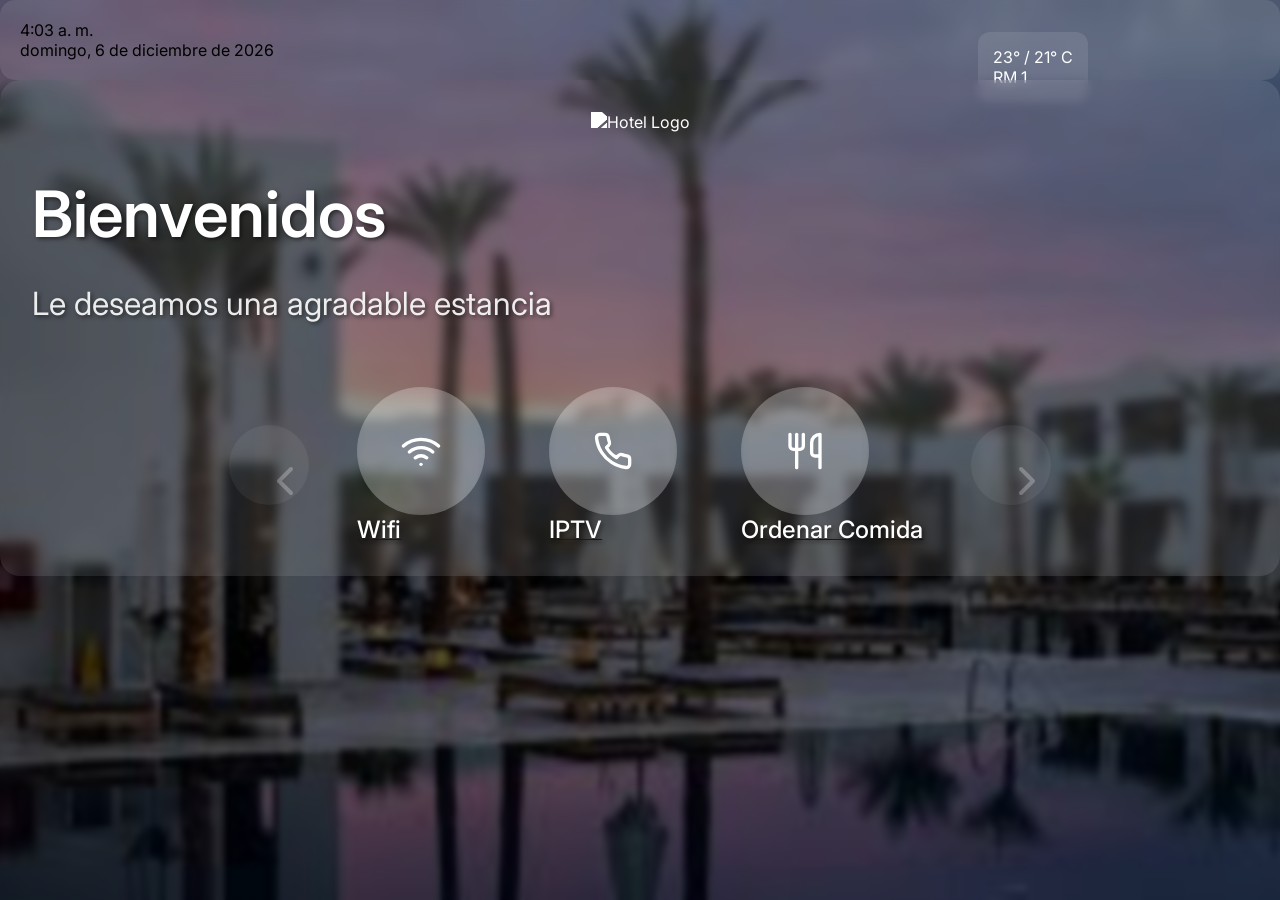
==== index.html @ d0c29b85 "first commit" ====
<!DOCTYPE html>
<html lang="es">

<head>
    <meta charset="UTF-8">
    <meta name="viewport" content="width=device-width, initial-scale=1.0">
    <title>Cozy Time Dashboard</title>
    <script src="https://cdn.tailwindcss.com"></script>
    <link href="https://fonts.googleapis.com/css2?family=Inter:wght@300;400;500;600;700&display=swap" rel="stylesheet">
    <link href="assets/style.css" rel="stylesheet">
</head>

<body>
    <!-- Add Download Button -->
    <!-- <div class="fixed top-4 left-4 z-50">
        <a href="/download" class="download-button">
            <svg xmlns="http://www.w3.org/2000/svg" width="24" height="24" viewBox="0 0 24 24" fill="none" stroke="currentColor" stroke-width="2" stroke-linecap="round" stroke-linejoin="round">
                <path d="M21 15v4a2 2 0 0 1-2 2H5a2 2 0 0 1-2-2v-4"/>
                <polyline points="7 10 12 15 17 10"/>
                <line x1="12" y1="15" x2="12" y2="3"/>
            </svg>
            <span>Descargar Proyecto</span>
        </a>
    </div> -->

    <!-- Video Background -->
    <div class="video-container">
        <video id="background-video" autoplay loop muted playsinline>
            <source
                src="https://player.vimeo.com/external/434045526.sd.mp4?s=c27eecc69a27dbc4ff2b87d38afc35f1a9e7c02d&profile_id=164&oauth2_token_id=57447761"
                type="video/mp4">
        </video>
        <div class="video-overlay"></div>
    </div>

    <!-- Volume Control -->
    <div class="volume-control" style="display: none;">
        <button id="toggleMute" class="volume-button">
            <svg xmlns="http://www.w3.org/2000/svg" width="24" height="24" viewBox="0 0 24 24" fill="none"
                stroke="currentColor" stroke-width="2" stroke-linecap="round" stroke-linejoin="round" id="volumeIcon">
                <polygon points="11 5 6 9 2 9 2 15 6 15 11 19 11 5"></polygon>
                <path d="M15.54 8.46a5 5 0 0 1 0 7.07"></path>
                <path d="M19.07 4.93a10 10 0 0 1 0 14.14"></path>
            </svg>
        </button>
        <input type="range" id="volumeSlider" min="0" max="1" step="0.1" value="0">
    </div>

    <div class="min-h-screen flex flex-col items-center justify-between p-12 pb-24">
        <!-- Header -->
        <div class="w-full flex justify-between items-start">
            <!-- Clock -->
            <div class="text-white clock-container">
                <div class="text-6xl font-light mb-1" id="clock"></div>
                <div class="text-lg opacity-80" id="date"></div>
            </div>

            <!-- Weather -->
            <div class="weather-container">
                <div class="text-lg">23° / 21° C</div>
                <div class="text-sm opacity-80">RM 1</div>
            </div>

            <!-- Logo -->
            <div class="logo-container" style="display: none;">
                <div class="text-3xl font-light"></div>
                <div class="w-8 h-8 rounded-full border-2 border-white flex items-center justify-center"></div>
            </div>
        </div>


        <!-- Welcome Message -->
        <div class="text-center mt-12 welcome-container">
            <!-- Hotel Logo -->
            <div class="hotel-logo">
                <img src="https://www.pngmart.com/files/23/Hotel-Logo-PNG-HD.png" alt="Hotel Logo">
            </div>

            <h1 class="welcome-text">Bienvenidos</h1>
            <p class="subtitle-text">Le deseamos una agradable estancia</p>

            <!-- Menu Carousel -->
            <div class="carousel-container">
                <button class="carousel-button" id="prevButton">
                    <svg xmlns="http://www.w3.org/2000/svg" width="48" height="48" viewBox="0 0 24 24" fill="none"
                        stroke="currentColor" stroke-width="2" stroke-linecap="round" stroke-linejoin="round">
                        <path d="m15 18-6-6 6-6" />
                    </svg>
                </button>

                <div class="menu-items" id="menuItems"></div>

                <button class="carousel-button" id="nextButton">
                    <svg xmlns="http://www.w3.org/2000/svg" width="48" height="48" viewBox="0 0 24 24" fill="none"
                        stroke="currentColor" stroke-width="2" stroke-linecap="round" stroke-linejoin="round">
                        <path d="m9 18 6-6-6-6" />
                    </svg>
                </button>
            </div>
        </div>

        <div></div> <!-- Spacer -->
    </div>

    <script>
        // Video and Audio Controls
        const video = document.getElementById('background-video');
        const volumeSlider = document.getElementById('volumeSlider');
        const toggleMute = document.getElementById('toggleMute');
        const volumeIcon = document.getElementById('volumeIcon');

        // Ensure video autoplay
        video.play().catch(function (error) {
            console.log("Video autoplay failed:", error);
        });

        volumeSlider.addEventListener('input', (e) => {
            video.volume = e.target.value;
            video.muted = false;
            updateVolumeIcon(e.target.value);
        });

        toggleMute.addEventListener('click', () => {
            video.muted = !video.muted;
            if (video.muted) {
                volumeSlider.value = 0;
            } else {
                volumeSlider.value = video.volume;
            }
            updateVolumeIcon(volumeSlider.value);
        });

        function updateVolumeIcon(volume) {
            if (volume == 0) {
                volumeIcon.innerHTML = '<polygon points="11 5 6 9 2 9 2 15 6 15 11 19 11 5"></polygon><line x1="22" y1="2" x2="2" y2="22"></line>';
            } else if (volume < 0.5) {
                volumeIcon.innerHTML = '<polygon points="11 5 6 9 2 9 2 15 6 15 11 19 11 5"></polygon><path d="M15.54 8.46a5 5 0 0 1 0 7.07"></path>';
            } else {
                volumeIcon.innerHTML = '<polygon points="11 5 6 9 2 9 2 15 6 15 11 19 11 5"></polygon><path d="M15.54 8.46a5 5 0 0 1 0 7.07"></path><path d="M19.07 4.93a10 10 0 0 1 0 14.14"></path>';
            }
        }

        // Menu Items Data
        const menuItems = [
            { icon: 'wifi', text: 'Wifi', link: 'wifi.html' },
            { icon: 'phone', text: 'IPTV', link: "iptv.html" },
            { icon: 'utensils', text: 'Ordenar Comida', link: 'menu.html' },
            /* { icon: 'home', text: 'Habitaciones' },
            { icon: 'dumbbell', text: 'Gimnasio' },
            { icon: 'utensils', text: 'Ordenar Comida' } */
        ];

        let startIndex = 0;
        const itemsToShow = 4;

        // Clock and Date
        function updateDateTime() {
            const now = new Date();
            const timeString = now.toLocaleTimeString('es', {
                hour: 'numeric',
                minute: '2-digit',
                hour12: true
            });
            const dateString = now.toLocaleDateString('es', {
                weekday: 'long',
                year: 'numeric',
                month: 'long',
                day: 'numeric'
            });

            document.getElementById('clock').textContent = timeString;
            document.getElementById('date').textContent = dateString;
        }

        setInterval(updateDateTime, 1000);
        updateDateTime();

        // Menu Carousel
        function updateCarousel() {
            const menuContainer = document.getElementById('menuItems');
            menuContainer.innerHTML = '';

            const visibleItems = menuItems.slice(startIndex, startIndex + itemsToShow);

            visibleItems.forEach(item => {
                const menuItem = document.createElement('div');
                menuItem.className = 'flex flex-col items-center menu-item';

                // Si la opción tiene un enlace, envuelve el contenido en un <a>
                const link = item.link ? `<a href="${item.link}" class="flex flex-col items-center menu-item">` : '';
                const linkClose = item.link ? `</a>` : '';

                menuItem.innerHTML = `
            ${link}
            <div class="menu-icon">
                <svg xmlns="http://www.w3.org/2000/svg" width="40" height="40" viewBox="0 0 24 24" fill="none" stroke="white" stroke-width="2" stroke-linecap="round" stroke-linejoin="round">
                    ${getIconPath(item.icon)}
                </svg>
            </div>
            <span class="menu-text">${item.text}</span>
            ${linkClose}
        `;
                menuContainer.appendChild(menuItem);
            });

            document.getElementById('prevButton').disabled = startIndex === 0;
            document.getElementById('nextButton').disabled = startIndex >= menuItems.length - itemsToShow;
        }

        function getIconPath(iconName) {
            const icons = {
                'log-out': '<path d="M9 21H5a2 2 0 0 1-2-2V5a2 2 0 0 1 2-2h4"/><polyline points="16 17 21 12 16 7"/><line x1="21" y1="12" x2="9" y2="12"/>',
                'phone': '<path d="M22 16.92v3a2 2 0 0 1-2.18 2 19.79 19.79 0 0 1-8.63-3.07 19.5 19.5 0 0 1-6-6 19.79 19.79 0 0 1-3.07-8.67A2 2 0 0 1 4.11 2h3a2 2 0 0 1 2 1.72 12.84 12.84 0 0 0 .7 2.81 2 2 0 0 1-.45 2.11L8.09 9.91a16 16 0 0 0 6 6l1.27-1.27a2 2 0 0 1 2.11-.45 12.84 12.84 0 0 0 2.81.7A2 2 0 0 1 22 16.92z"/>',
                'wifi': '<path d="M5 12.55a11 11 0 0 1 14.08 0"/><path d="M1.42 9a16 16 0 0 1 21.16 0"/><path d="M8.53 16.11a6 6 0 0 1 6.95 0"/><line x1="12" y1="20" x2="12.01" y2="20"/>',
                'home': '<path d="m3 9 9-7 9 7v11a2 2 0 0 1-2 2H5a2 2 0 0 1-2-2z"/><polyline points="9 22 9 12 15 12 15 22"/>',
                'dumbbell': '<path d="m6.5 6.5 11 11"/><path d="m21 21-1-1"/><path d="m3 3 1 1"/><path d="m18 22 4-4"/><path d="m2 6 4-4"/><path d="m3 10 7-7"/><path d="m14 21 7-7"/>',
                'utensils': '<path d="M3 2v7c0 1.1.9 2 2 2h4a2 2 0 0 0 2-2V2"/><path d="M7 2v20"/><path d="M21 15V2v0a5 5 0 0 0-5 5v6c0 1.1.9 2 2 2h3Zm0 0v7"/>'
            };
            return icons[iconName] || '';
        }

        document.getElementById('prevButton').addEventListener('click', () => {
            if (startIndex > 0) {
                startIndex--;
                updateCarousel();
            }
        });

        document.getElementById('nextButton').addEventListener('click', () => {
            if (startIndex < menuItems.length - itemsToShow) {
                startIndex++;
                updateCarousel();
            }
        });

        // Initialize carousel
        updateCarousel();
        // TV Navigation System
        document.addEventListener('DOMContentLoaded', function () {
            const focusableElements = 'button, [href], [tabindex]:not([tabindex="-1"])';
            let currentFocus = 0;
            const elements = [...document.querySelectorAll(focusableElements)];

            // Set initial focus
            if (elements.length) {
                elements[0].focus();
            }

            // Handle keydown events
            document.addEventListener('keydown', function (e) {
                switch (e.key) {
                    case 'ArrowRight':
                        e.preventDefault();
                        currentFocus = Math.min(currentFocus + 1, elements.length - 1);
                        elements[currentFocus].focus();
                        break;
                    case 'ArrowLeft':
                        e.preventDefault();
                        currentFocus = Math.max(currentFocus - 1, 0);
                        elements[currentFocus].focus();
                        break;
                    case 'Enter':
                        e.preventDefault();
                        elements[currentFocus].click();
                        break;
                }
            });

            // Auto-hide mouse cursor after 3 seconds of inactivity
            let cursorTimeout;
            document.addEventListener('mousemove', function () {
                document.body.style.cursor = 'default';
                clearTimeout(cursorTimeout);
                cursorTimeout = setTimeout(() => {
                    document.body.style.cursor = 'none';
                }, 3000);
            });

            // Initialize carousel
            updateCarousel();

            // Menu item focus handling
            const menuItems = document.querySelectorAll('.menu-icon');
            menuItems.forEach(item => {
                item.setAttribute('tabindex', '0');
                item.addEventListener('keydown', (e) => {
                    if (e.key === 'Enter') {
                        e.preventDefault();
                        item.click();
                    }
                });
            });
        });
    </script>
</body>

</html>
---- assets/style.css ----
/* TV-specific styles */
:focus {
    outline: 3px solid #fff !important;
    box-shadow: 0 0 20px rgba(255, 255, 255, 0.5);
}

.download-button {
    display: flex;
    align-items: center;
    gap: 0.5rem;
    background: rgba(255, 255, 255, 0.2);
    backdrop-filter: blur(5px);
    padding: 0.75rem 1.5rem;
    border-radius: 9999px;
    color: white;
    font-weight: 500;
    transition: all 0.3s ease;
    text-decoration: none;
}

.download-button:hover {
    background: rgba(255, 255, 255, 0.3);
    transform: scale(1.05);
}

body {
    font-family: 'Inter', sans-serif;
    margin: 0;
    padding: 0;
    min-height: 100vh;
    overflow-x: hidden;
}

.video-container {
    position: fixed;
    top: 0;
    left: 0;
    width: 100%;
    height: 100%;
    background-image: url('img/5.jpg');
    /* Cambia por la URL de tu imagen */
    background-size: cover;
    background-position: center;
    z-index: -1;
}

#background-video {
    width: 100vw;
    height: 100vh;
    object-fit: cover;
}

.video-overlay {
    position: absolute;
    top: 0;
    left: 0;
    width: 100%;
    height: 100%;
    background: rgba(0, 0, 0, 0.5);
    backdrop-filter: blur(2px);
}

.volume-control {
    position: fixed;
    bottom: 20px;
    left: 20px;
    display: flex;
    align-items: center;
    gap: 10px;
    z-index: 100;
    background: rgba(255, 255, 255, 0.1);
    backdrop-filter: blur(5px);
    padding: 10px;
    border-radius: 30px;
    transition: all 0.3s ease;
}

.volume-control:hover {
    background: rgba(255, 255, 255, 0.2);
}

.volume-button {
    background: none;
    border: none;
    color: white;
    cursor: pointer;
    padding: 5px;
    border-radius: 50%;
    transition: all 0.3s ease;
}

.volume-button:hover {
    background: rgba(255, 255, 255, 0.1);
}

#volumeSlider {
    width: 100px;
    height: 4px;
    -webkit-appearance: none;
    background: rgba(255, 255, 255, 0.3);
    border-radius: 2px;
    transition: all 0.3s ease;
}

#volumeSlider::-webkit-slider-thumb {
    -webkit-appearance: none;
    width: 12px;
    height: 12px;
    background: white;
    border-radius: 50%;
    cursor: pointer;
    transition: all 0.3s ease;
}

#volumeSlider:hover::-webkit-slider-thumb {
    transform: scale(1.2);
}

.clock-container {
    background: rgba(255, 255, 255, 0.1);
    backdrop-filter: blur(5px);
    padding: 20px;
    border-radius: 15px;
    transition: all 0.3s ease;
}

.weather-container {
    position: absolute;
    top: 2rem;
    right: 12rem;
    color: white;
    background: rgba(255, 255, 255, 0.1);
    backdrop-filter: blur(5px);
    padding: 15px;
    border-radius: 12px;
    transition: all 0.3s ease;
}

.logo-container {
    position: absolute;
    top: 2rem;
    right: 2rem;
    color: white;
    display: flex;
    align-items: center;
    gap: 0.5rem;
    background: rgba(255, 255, 255, 0.1);
    backdrop-filter: blur(5px);
    padding: 15px;
    border-radius: 12px;
    transition: all 0.3s ease;
}

.welcome-container {
    background: rgba(255, 255, 255, 0.1);
    backdrop-filter: blur(5px);
    padding: 2rem;
    border-radius: 20px;
    transition: all 0.3s ease;
}

.menu-icon {
    width: 8rem;
    /* Increased size for TV */
    height: 8rem;
    background: rgba(255, 255, 255, 0.2);
    backdrop-filter: blur(4px);
    border-radius: 9999px;
    display: flex;
    align-items: center;
    justify-content: center;
    transition: all 0.3s cubic-bezier(0.4, 0, 0.2, 1);
    cursor: pointer;
    position: relative;
    overflow: hidden;
}

.menu-icon:focus,
.menu-icon:hover {
    background: rgba(255, 255, 255, 0.4);
    transform: scale(1.1);
    box-shadow: 0 0 30px rgba(255, 255, 255, 0.3);
}

.menu-icon::after {
    content: '';
    position: absolute;
    width: 100%;
    height: 100%;
    background: radial-gradient(circle, rgba(255, 255, 255, 0.2) 0%, rgba(255, 255, 255, 0) 70%);
    opacity: 0;
    transition: opacity 0.3s ease;
}


.menu-text {
    color: white;
    font-size: 1.5rem;
    /* Increased font size for TV */
    margin-top: 1rem;
    font-weight: 500;
    text-shadow: 2px 2px 4px rgba(0, 0, 0, 0.5);
}

.menu-item:hover .menu-text {
    opacity: 1;
    transform: translateY(-2px);
}

.welcome-text {
    color: white;
    font-size: 4rem;
    /* Larger text for TV */
    font-weight: 600;
    margin-bottom: 2rem;
    text-shadow: 2px 2px 4px rgba(0, 0, 0, 0.5);
    animation: fadeInUp 0.5s ease-out forwards;
}

.subtitle-text {
    color: rgba(255, 255, 255, 0.9);
    font-size: 2rem;
    /* Larger text for TV */
    margin-bottom: 4rem;
    text-shadow: 2px 2px 4px rgba(0, 0, 0, 0.5);
    animation: fadeInUp 0.5s ease-out forwards;
    animation-delay: 0.2s;
}

.hotel-logo {
    width: 120px;
    margin: 0 auto 2rem auto;
    animation: fadeInUp 0.5s ease-out forwards;
    animation-delay: 0.1s;
    display: flex;
    justify-content: center;
}

.hotel-logo img {
    max-width: 100%;
    height: auto;
    filter: brightness(0) invert(1);
    transition: all 0.3s ease;
}

@keyframes fadeInUp {
    from {
        opacity: 0;
        transform: translateY(20px);
    }

    to {
        opacity: 1;
        transform: translateY(0);
    }
}

.carousel-container {
    display: flex;
    align-items: center;
    justify-content: center;
    gap: 3rem;
}

.carousel-button {
    color: white;
    opacity: 0.8;
    padding: 2rem;
    cursor: pointer;
    transition: all 0.3s ease;
    background: rgba(255, 255, 255, 0.2);
    border-radius: 50%;
    border: none;
    width: 80px;
    height: 80px;
}

.carousel-button:focus,
.carousel-button:hover:not(:disabled) {
    opacity: 1;
    background: rgba(255, 255, 255, 0.4);
    transform: scale(1.1);
    box-shadow: 0 0 30px rgba(255, 255, 255, 0.3);
}

.carousel-button:disabled {
    opacity: 0.3;
    cursor: default;
}

.menu-items {
    display: flex;
    gap: 4rem;
    /* Increased gap for TV */
    transition: all 0.3s ease;
}

@media (max-width: 768px) {
    .menu-icon {
        width: 4rem;
        height: 4rem;
    }

    .menu-items {
        gap: 1.5rem;
    }

    .welcome-text {
        font-size: 2rem;
    }

    .subtitle-text {
        font-size: 1.2rem;
    }
}

@media screen and (min-width: 1920px) {
    .menu-icon {
        width: 10rem;
        height: 10rem;
    }

    .menu-text {
        font-size: 1.8rem;
    }

    .welcome-text {
        font-size: 5rem;
    }

    .subtitle-text {
        font-size: 2.5rem;
    }
}
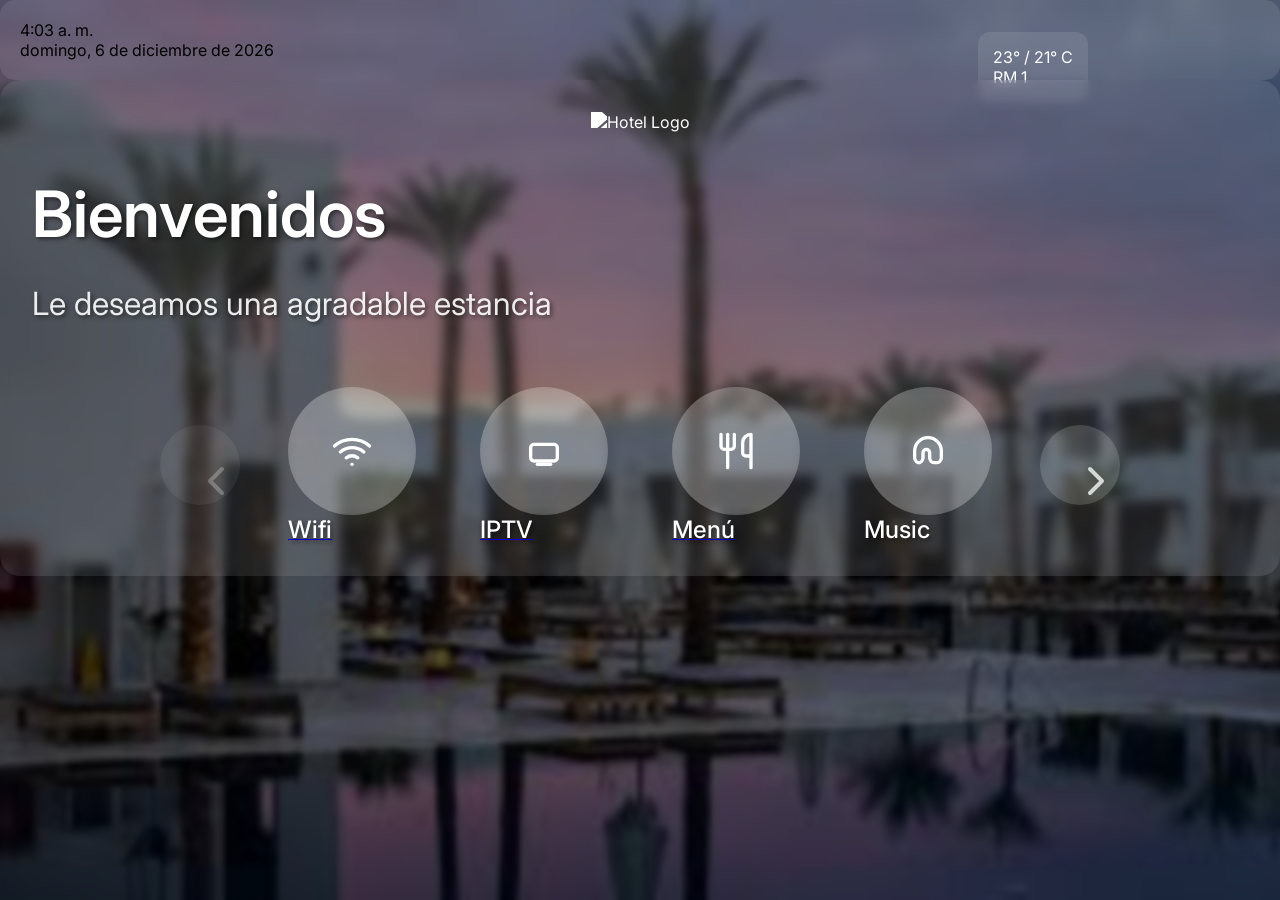
==== commit 1c41e821: "Add new options and new menu" ====
--- a/index.html
+++ b/index.html
@@ -143,11 +143,11 @@
         // Menu Items Data
         const menuItems = [
             { icon: 'wifi', text: 'Wifi', link: 'wifi.html' },
-            { icon: 'phone', text: 'IPTV', link: "iptv.html" },
-            { icon: 'utensils', text: 'Ordenar Comida', link: 'menu.html' },
-            /* { icon: 'home', text: 'Habitaciones' },
-            { icon: 'dumbbell', text: 'Gimnasio' },
-            { icon: 'utensils', text: 'Ordenar Comida' } */
+            { icon: 'iptv', text: 'IPTV', link: "iptv.html" },
+            { icon: 'utensils', text: 'Menú', link: 'menu.html' },
+            { icon: 'music', text: 'Music' },
+            { icon: 'video', text: 'Video' },
+            /* { icon: 'utensils', text: 'Ordenar Comida' } */
         ];
 
         let startIndex = 0;
@@ -214,7 +214,10 @@
                 'wifi': '<path d="M5 12.55a11 11 0 0 1 14.08 0"/><path d="M1.42 9a16 16 0 0 1 21.16 0"/><path d="M8.53 16.11a6 6 0 0 1 6.95 0"/><line x1="12" y1="20" x2="12.01" y2="20"/>',
                 'home': '<path d="m3 9 9-7 9 7v11a2 2 0 0 1-2 2H5a2 2 0 0 1-2-2z"/><polyline points="9 22 9 12 15 12 15 22"/>',
                 'dumbbell': '<path d="m6.5 6.5 11 11"/><path d="m21 21-1-1"/><path d="m3 3 1 1"/><path d="m18 22 4-4"/><path d="m2 6 4-4"/><path d="m3 10 7-7"/><path d="m14 21 7-7"/>',
-                'utensils': '<path d="M3 2v7c0 1.1.9 2 2 2h4a2 2 0 0 0 2-2V2"/><path d="M7 2v20"/><path d="M21 15V2v0a5 5 0 0 0-5 5v6c0 1.1.9 2 2 2h3Zm0 0v7"/>'
+                'utensils': '<path d="M3 2v7c0 1.1.9 2 2 2h4a2 2 0 0 0 2-2V2"/><path d="M7 2v20"/><path d="M21 15V2v0a5 5 0 0 0-5 5v6c0 1.1.9 2 2 2h3Zm0 0v7"/>',
+                'iptv': '<rect x="4" y="8" width="16" height="10" rx="2" ry="2"/><line x1="8" y1="20" x2="16" y2="20" stroke-width="2"/>',
+                'music': '<path d="M4 12a8 8 0 0 1 16 0v4a3 3 0 0 1-3 3h-1a3 3 0 0 1-3-3v-3a2 2 0 0 0-2-2 2 2 0 0 0-2 2v3a3 3 0 0 1-3 3H7a3 3 0 0 1-3-3v-4z"/>',
+                'video': '<polygon points="5 3 19 12 5 21 5 3" fill="currentColor"/>',
             };
             return icons[iconName] || '';
         }
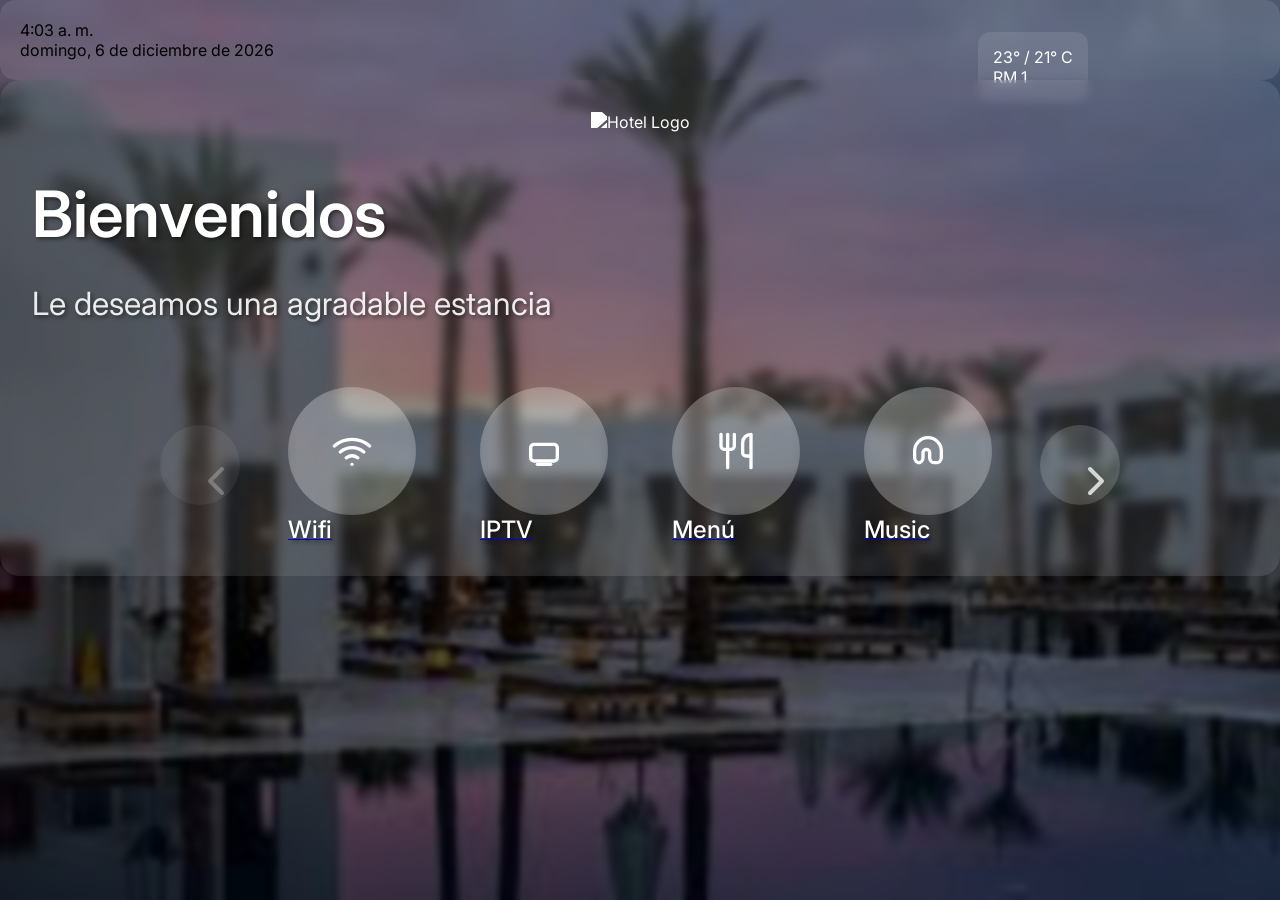
==== commit 8027d446: "add spotify link" ====
--- a/index.html
+++ b/index.html
@@ -145,7 +145,7 @@
             { icon: 'wifi', text: 'Wifi', link: 'wifi.html' },
             { icon: 'iptv', text: 'IPTV', link: "iptv.html" },
             { icon: 'utensils', text: 'Menú', link: 'menu.html' },
-            { icon: 'music', text: 'Music' },
+            { icon: 'music', text: 'Music', link: 'https://open.spotify.com' },
             { icon: 'video', text: 'Video' },
             /* { icon: 'utensils', text: 'Ordenar Comida' } */
         ];
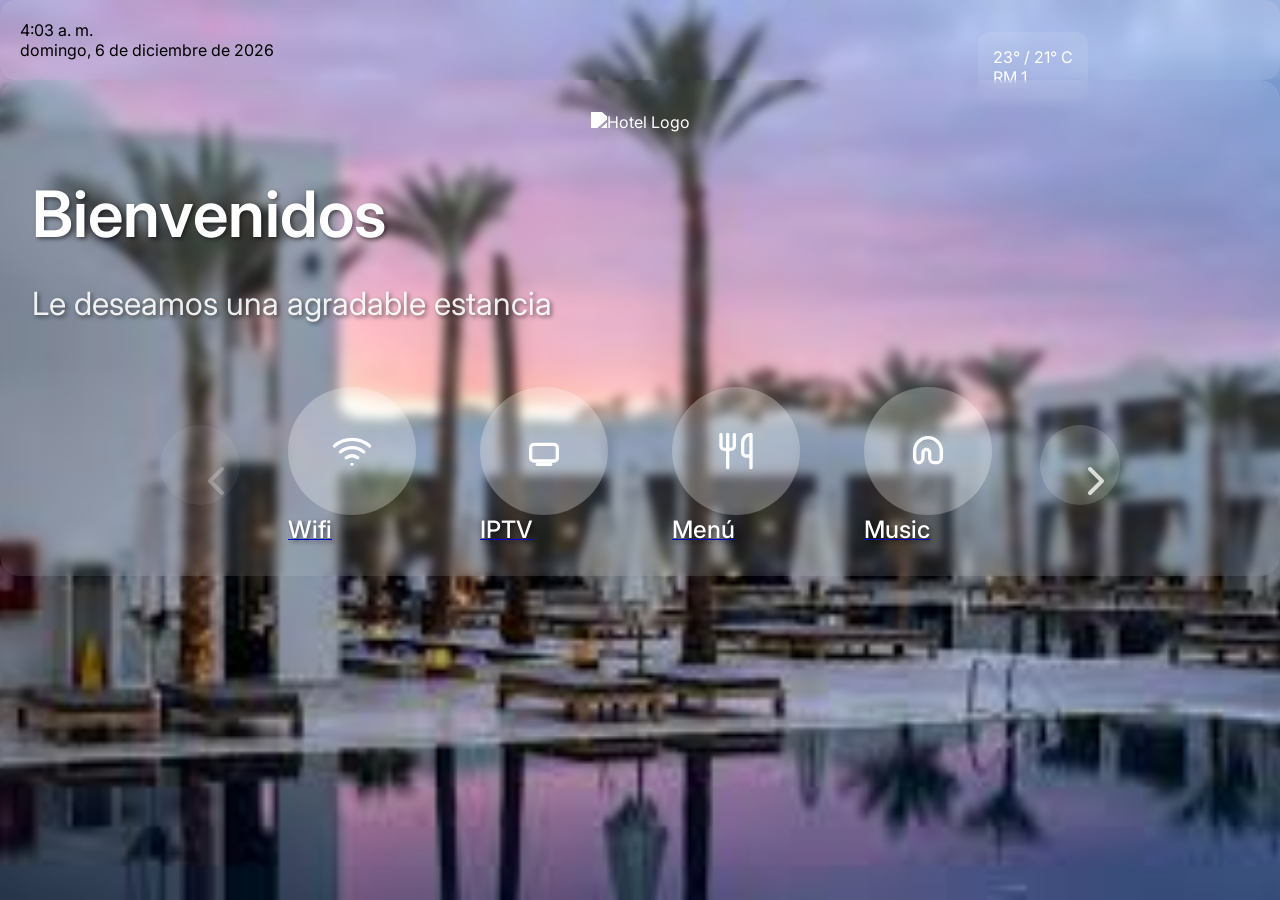
==== commit 635f340b: "delete video" ====
--- a/index.html
+++ b/index.html
@@ -26,11 +26,9 @@
     <!-- Video Background -->
     <div class="video-container">
         <video id="background-video" autoplay loop muted playsinline>
-            <source
-                src="https://player.vimeo.com/external/434045526.sd.mp4?s=c27eecc69a27dbc4ff2b87d38afc35f1a9e7c02d&profile_id=164&oauth2_token_id=57447761"
-                type="video/mp4">
+            <source src="" type="video/mp4">
         </video>
-        <div class="video-overlay"></div>
+        <!-- <div class="video-overlay"></div> -->
     </div>
 
     <!-- Volume Control -->
@@ -101,7 +99,8 @@
 
         <div></div> <!-- Spacer -->
     </div>
-
+    <elevenlabs-convai agent-id="apF9mf5dnO8LBlcZXr0a"></elevenlabs-convai>
+    <script src="https://elevenlabs.io/convai-widget/index.js" async type="text/javascript"></script>
     <script>
         // Video and Audio Controls
         const video = document.getElementById('background-video');
@@ -145,9 +144,9 @@
             { icon: 'wifi', text: 'Wifi', link: 'wifi.html' },
             { icon: 'iptv', text: 'IPTV', link: "iptv.html" },
             { icon: 'utensils', text: 'Menú', link: 'menu.html' },
-            { icon: 'music', text: 'Music', link: 'https://open.spotify.com' },
-            { icon: 'video', text: 'Video' },
-            /* { icon: 'utensils', text: 'Ordenar Comida' } */
+            { icon: 'music', text: 'Music', link: 'spotify://' },
+            /* { icon: 'video', text: 'Video' }, */
+            { icon: 'movie', text: 'Movie', link: 'com.lcg.Xplore.FileContent/uid/apps %3A%2Ftv.pluto.android?size=24983078&time=1742555940000' }
         ];
 
         let startIndex = 0;
@@ -218,6 +217,7 @@
                 'iptv': '<rect x="4" y="8" width="16" height="10" rx="2" ry="2"/><line x1="8" y1="20" x2="16" y2="20" stroke-width="2"/>',
                 'music': '<path d="M4 12a8 8 0 0 1 16 0v4a3 3 0 0 1-3 3h-1a3 3 0 0 1-3-3v-3a2 2 0 0 0-2-2 2 2 0 0 0-2 2v3a3 3 0 0 1-3 3H7a3 3 0 0 1-3-3v-4z"/>',
                 'video': '<polygon points="5 3 19 12 5 21 5 3" fill="currentColor"/>',
+                'movie': '<path d="M3 4h18v14H3z"/><path d="M3 8h18"/><path d="M6 4l2 4"/><path d="M10 4l2 4"/><path d="M14 4l2 4"/><path d="M18 4l2 4"/>',
             };
             return icons[iconName] || '';
         }
@@ -239,60 +239,53 @@
         // Initialize carousel
         updateCarousel();
         // TV Navigation System
-        document.addEventListener('DOMContentLoaded', function () {
-            const focusableElements = 'button, [href], [tabindex]:not([tabindex="-1"])';
-            let currentFocus = 0;
-            const elements = [...document.querySelectorAll(focusableElements)];
-
-            // Set initial focus
-            if (elements.length) {
-                elements[0].focus();
-            }
-
-            // Handle keydown events
-            document.addEventListener('keydown', function (e) {
-                switch (e.key) {
-                    case 'ArrowRight':
-                        e.preventDefault();
-                        currentFocus = Math.min(currentFocus + 1, elements.length - 1);
-                        elements[currentFocus].focus();
+        document.addEventListener("DOMContentLoaded", function () {
+            const menuItems = document.querySelectorAll(".menu-item");
+            let currentIndex = 0;
+
+            // Asegurar el enfoque en el primer elemento
+            menuItems[currentIndex].classList.add("active");
+
+            function updateFocus(index) {
+                menuItems.forEach(item => item.classList.remove("active"));
+                menuItems[index].classList.add("active");
+                menuItems[index].focus();
+            }
+
+            document.addEventListener("keydown", function (event) {
+                switch (event.key) {
+                    case "ArrowRight":
+                        currentIndex = (currentIndex + 1) % menuItems.length;
+                        updateFocus(currentIndex);
                         break;
-                    case 'ArrowLeft':
-                        e.preventDefault();
-                        currentFocus = Math.max(currentFocus - 1, 0);
-                        elements[currentFocus].focus();
+                    case "ArrowLeft":
+                        currentIndex = (currentIndex - 1 + menuItems.length) % menuItems.length;
+                        updateFocus(currentIndex);
                         break;
-                    case 'Enter':
-                        e.preventDefault();
-                        elements[currentFocus].click();
+                    case "Enter":
+                        menuItems[currentIndex].click();
                         break;
                 }
             });
 
-            // Auto-hide mouse cursor after 3 seconds of inactivity
+            // Ocultar cursor tras 3 segundos sin movimiento
             let cursorTimeout;
-            document.addEventListener('mousemove', function () {
-                document.body.style.cursor = 'default';
+            document.addEventListener("mousemove", function () {
+                document.body.style.cursor = "auto";
                 clearTimeout(cursorTimeout);
                 cursorTimeout = setTimeout(() => {
-                    document.body.style.cursor = 'none';
+                    document.body.style.cursor = "none";
                 }, 3000);
             });
 
-            // Initialize carousel
-            updateCarousel();
-
-            // Menu item focus handling
-            const menuItems = document.querySelectorAll('.menu-icon');
-            menuItems.forEach(item => {
-                item.setAttribute('tabindex', '0');
-                item.addEventListener('keydown', (e) => {
-                    if (e.key === 'Enter') {
-                        e.preventDefault();
-                        item.click();
-                    }
-                });
-            });
+            // Asegurar compatibilidad con TVs
+            function isSmartTV() {
+                return /Tizen|Web0S|SmartTV|NetCast|Opera TV/i.test(navigator.userAgent);
+            }
+
+            if (isSmartTV()) {
+                console.log("Modo Smart TV activado");
+            }
         });
     </script>
 </body>
